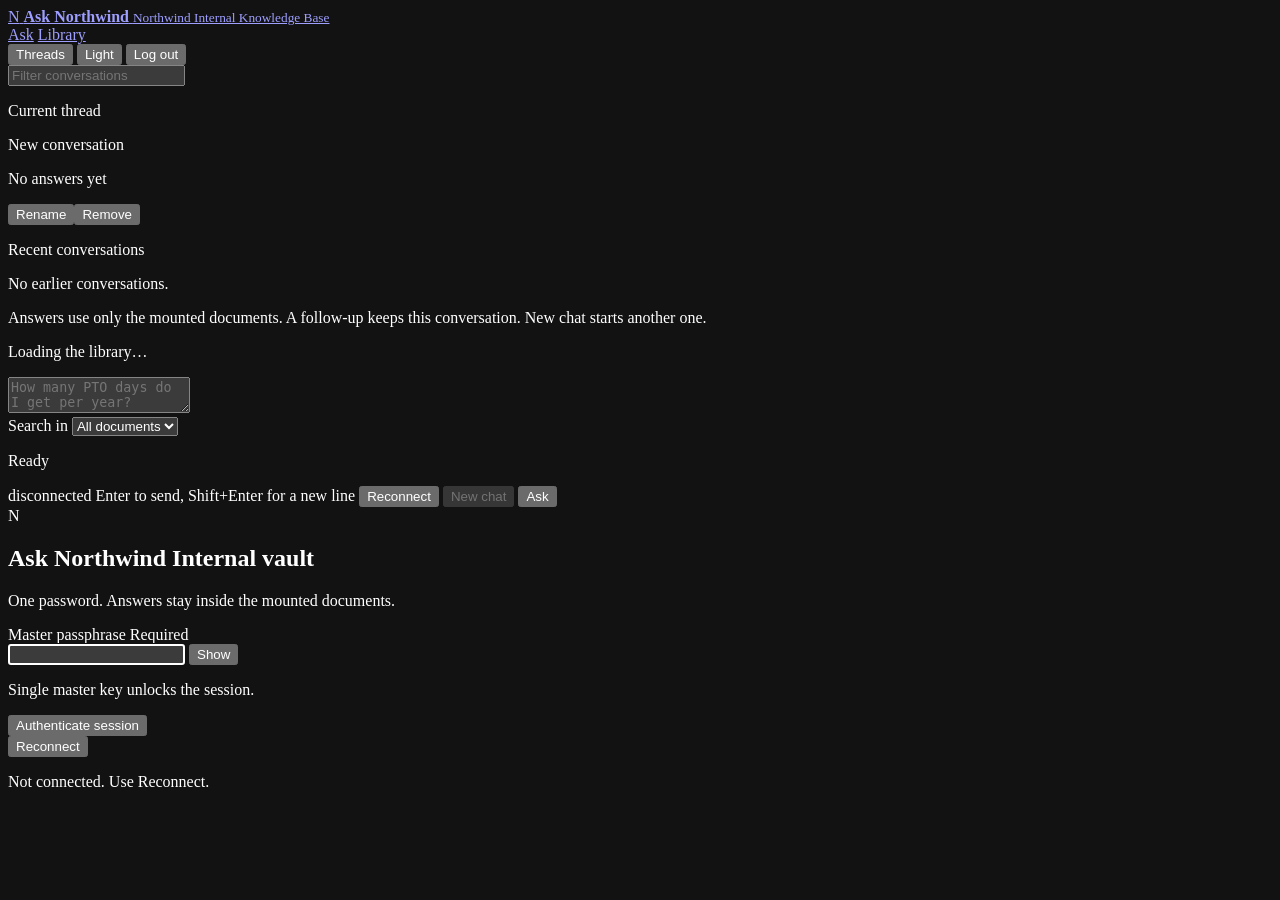
==== src/static/index.html @ 0dcc63dc "Enhance media handling and indexing capabilities - Updated media processing to include local OCR for" ====
<!DOCTYPE html>
<html lang="en">
<head>
  <meta charset="utf-8" />
  <meta name="viewport" content="width=device-width, initial-scale=1" />
  <title>Ask Northwind</title>
  <meta name="theme-color" content="#0c0e12" />
  <meta name="apple-mobile-web-app-capable" content="yes" />
  <meta name="apple-mobile-web-app-title" content="Ask Northwind" />
  <link rel="manifest" href="/manifest.webmanifest" />
  <link rel="apple-touch-icon" href="/icons/icon-192.png" />
  <link rel="preconnect" href="https://fonts.googleapis.com" />
  <link rel="preconnect" href="https://fonts.gstatic.com" crossorigin />
  <link href="https://fonts.googleapis.com/css2?family=Inter:wght@400;500;600&family=JetBrains+Mono:wght@400;500&family=Newsreader:opsz,wght@6..72,400;6..72,600&display=swap" rel="stylesheet" />
  <link rel="stylesheet" href="/app.css" />
  <script>
    (function () {
      var theme = "dark";
      try {
        var saved = localStorage.getItem("northwind-theme");
        if (saved === "light" || saved === "dark") theme = saved;
      } catch (err) {}
      document.documentElement.setAttribute("data-theme", theme);
      document.documentElement.style.colorScheme = theme;
    })();
  </script>
</head>
<body class="locked ask-app">
  <header class="site-header">
    <a class="brand" href="/">
      <span class="mark" aria-hidden="true">N</span>
      <span>
        <strong>Ask Northwind</strong>
        <small>Northwind Internal Knowledge Base</small>
      </span>
    </a>
    <nav>
      <a href="/" class="active">Ask</a>
      <a href="/library">Library</a>
    </nav>
    <div class="header-tools">
      <button type="button" class="ghost" id="threads-toggle">Threads</button>
      <button type="button" class="ghost" id="theme-toggle" title="Toggle theme">
        <span id="theme-toggle-label">Light</span>
      </button>
      <button type="button" class="ghost" id="logout">Log out</button>
    </div>
  </header>

  <div class="workspace">
    <aside id="threads-aside">
      <input id="thread-filter" class="thread-filter" type="search" placeholder="Filter conversations" aria-label="Filter conversations" />
      <div id="current-thread"></div>
      <div id="thread-list"></div>
    </aside>
    <div class="ask-main">
      <div id="thread-scroll">
        <div class="thread-inner">
          <p class="lede" id="empty-ask">Answers use only the mounted documents. A follow-up keeps this conversation. New chat starts another one.</p>
          <div id="suggestions" hidden></div>
          <p id="vault-line" class="vault-line">Loading the library…</p>
          <p id="index-note" class="index-note" hidden></p>
          <div id="thread"></div>
        </div>
      </div>
      <form id="ask-form">
        <div class="composer">
          <textarea id="question" rows="2" autocomplete="off" aria-label="Question"
                    placeholder="How many PTO days do I get per year?"></textarea>
          <div class="ask-actions">
            <label class="scope-label" for="scope">Search in
              <select id="scope">
                <option value="">All documents</option>
              </select>
            </label>
            <p id="status" class="idle">Ready</p>
            <span id="conn">disconnected</span>
            <span class="send-hint">Enter to send, Shift+Enter for a new line</span>
            <button type="button" class="ghost" id="reconnect">Reconnect</button>
            <button type="button" class="ghost" id="new-chat" disabled>New chat</button>
            <button type="submit" id="ask">Ask</button>
          </div>
        </div>
      </form>
    </div>
  </div>

  <section id="lock">
    <div class="lock-card">
      <div class="lock-brand">
        <div class="mark" aria-hidden="true">N</div>
        <h1>Ask Northwind <span class="vault-tag">Internal vault</span></h1>
        <p>One password. Answers stay inside the mounted documents.</p>
      </div>
      <form id="lock-form" method="post" action="/api/session">
        <div class="lock-label">
          <label for="lock-password">Master passphrase</label>
          <span class="req">Required</span>
        </div>
        <div class="lock-field">
          <input id="lock-password" type="password" autocomplete="current-password" aria-label="Password" />
          <button type="button" id="lock-reveal" aria-label="Show password">Show</button>
        </div>
        <p class="lock-hint">Single master key unlocks the session.</p>
        <button type="submit" id="unlock">Authenticate session</button>
      </form>
      <button type="button" class="ghost" id="lock-reconnect" hidden>Reconnect</button>
      <p id="lock-status"></p>
    </div>
  </section>

  <dialog id="preview" closedby="any" aria-labelledby="preview-title">
    <div class="sheet">
      <header>
        <div>
          <h2 id="preview-title">Document</h2>
          <p id="preview-meta"></p>
        </div>
        <button type="button" class="ghost" id="preview-close">Close</button>
      </header>
      <div id="preview-body" class="preview-body"></div>
      <footer>
        <button type="button" id="preview-ask">Ask about this file</button>
        <a id="preview-library" href="/library">Open in Library</a>
      </footer>
    </div>
  </dialog>

  <dialog id="threads-dialog" closedby="any" aria-labelledby="threads-dialog-title">
    <div class="sheet">
      <header>
        <h2 id="threads-dialog-title">Conversations</h2>
        <button type="button" class="ghost" id="threads-close">Close</button>
      </header>
      <div id="thread-panel-mobile">
        <input id="thread-filter-mobile" class="thread-filter" type="search" placeholder="Filter conversations" aria-label="Filter conversations" />
        <div id="current-thread-mobile"></div>
        <div id="thread-list-mobile"></div>
      </div>
    </div>
  </dialog>

  <script src="/vendor/mermaid.min.js"></script>
  <script src="/render.js"></script>
  <script>
    const form = document.getElementById("ask-form");
    const input = document.getElementById("question");
    const askBtn = document.getElementById("ask");
    const newChatBtn = document.getElementById("new-chat");
    const statusEl = document.getElementById("status");
    const threadEl = document.getElementById("thread");
    const threadScroll = document.getElementById("thread-scroll");
    const emptyAsk = document.getElementById("empty-ask");
    const suggestionsEl = document.getElementById("suggestions");
    const vaultLine = document.getElementById("vault-line");
    const scopeEl = document.getElementById("scope");
    const threadFilter = document.getElementById("thread-filter");
    const threadFilterMobile = document.getElementById("thread-filter-mobile");
    const previewAsk = document.getElementById("preview-ask");
    const connEl = document.getElementById("conn");
    const reconnectBtn = document.getElementById("reconnect");
    const indexNote = document.getElementById("index-note");
    const logoutBtn = document.getElementById("logout");
    const lockForm = document.getElementById("lock-form");
    const lockPassword = document.getElementById("lock-password");
    const lockReveal = document.getElementById("lock-reveal");
    const unlockBtn = document.getElementById("unlock");
    const lockReconnect = document.getElementById("lock-reconnect");
    const lockStatus = document.getElementById("lock-status");
    const themeToggle = document.getElementById("theme-toggle");
    const themeLabel = document.getElementById("theme-toggle-label");
    const currentThreadEl = document.getElementById("current-thread");
    const threadListEl = document.getElementById("thread-list");
    const currentThreadMobile = document.getElementById("current-thread-mobile");
    const threadListMobile = document.getElementById("thread-list-mobile");
    const threadsToggle = document.getElementById("threads-toggle");
    const threadsDialog = document.getElementById("threads-dialog");
    const threadsClose = document.getElementById("threads-close");
    const previewDialog = document.getElementById("preview");
    const previewTitle = document.getElementById("preview-title");
    const previewMeta = document.getElementById("preview-meta");
    const previewBody = document.getElementById("preview-body");
    const previewLibrary = document.getElementById("preview-library");
    const previewClose = document.getElementById("preview-close");

    const THREADS_KEY = "ask-northwind-threads";
    const LEGACY_KEY = "ask-northwind-chat";
    const SESSION_ENDED = "Session ended. Enter the password.";
    const STORE_MSG = "Could not store the session.";
    const OFFLINE_MSG = "Not connected. Use Reconnect.";
    const NO_INFO = "I don't have information about that in the available documents.";
    const REBUILD_MSG = "Index is rebuilding. Try again when it finishes.";
    const STAGE = {
      rewriting: "Reading the conversation…",
      retrieving: "Searching documents…",
      generating: "Writing answer…",
    };
    const FILE_STATE_TEXT = {
      changed: "Changed since Re-index",
      not_indexed: "Not in the index",
      missing_on_disk: "Missing from the library",
    };

    let ws = null;
    let suppressClose = false;
    let answering = false;
    let rebuilding = false;
    let epoch = 0;
    let sessionGen = 0;
    let active = null;
    let committed = [];
    let store = { version: 1, activeId: null, threads: [] };
    const fileStates = new Map();
    let vaultGen = 0;
    let suggestGen = 0;

    const mediaNames = [];
    const mediaStates = new Map();
    const chunkCounts = new Map();
    const FILE_SCOPE_SUFFIXES = [".md", ".pdf", ".png", ".jpg", ".jpeg", ".gif", ".webp"];

    function isFileScope(name) {
      const lower = String(name || "").toLowerCase();
      return FILE_SCOPE_SUFFIXES.some((suffix) => lower.endsWith(suffix));
    }

    function renderMarkdown(src, extra) {
      const opts = {
        sourceFile: "",
        names: mediaNames,
        noteNames: [...fileStates.keys()],
        citations: true,
        mermaid: "source",
      };
      if (extra) Object.assign(opts, extra);
      return window.Northwind.renderMarkdown(src, opts);
    }

    function drawAnswer(el) {
      if (window.Northwind) window.Northwind.drawMermaid(el);
    }

    function encPath(name) {
      return String(name).split("/").map(encodeURIComponent).join("/");
    }

    function newId() {
      if (window.crypto && crypto.randomUUID) return crypto.randomUUID();
      return String(Date.now()) + Math.random().toString(16).slice(2);
    }

    function validTurn(turn) {
      return turn && typeof turn.question === "string" && typeof turn.answer === "string" && turn.answer.trim();
    }

    let threadQuery = "";
    let pinnedFile = "";
    let pendingLaunch = null;
    let vaultHasPto = true;
    let previewName = "";
    let previewGen = 0;

    function snapshotChunk(chunk) {
      if (!chunk || typeof chunk !== "object") return null;
      return {
        n: chunk.n,
        source_file: typeof chunk.source_file === "string" ? chunk.source_file : "",
        heading: typeof chunk.heading === "string" ? chunk.heading : "",
        preview: typeof chunk.preview === "string" ? chunk.preview : "",
        text: typeof chunk.text === "string" ? chunk.text : "",
        expanded: Boolean(chunk.expanded),
        rerank_score: typeof chunk.rerank_score === "number" ? chunk.rerank_score : null,
      };
    }

    function snapshotBrief(item) {
      if (!item || typeof item !== "object" || Array.isArray(item)) return null;
      const score = (value) => (typeof value === "number" && Number.isFinite(value) ? value : null);
      return {
        source_file: typeof item.source_file === "string" ? item.source_file : "",
        heading: typeof item.heading === "string" ? item.heading : "",
        vector_score: score(item.vector_score),
        rerank_score: score(item.rerank_score),
        lexical_score: score(item.lexical_score),
      };
    }

    function snapshotBriefs(value) {
      if (value == null) return [];
      if (!Array.isArray(value)) return null;
      return value.slice(0, 5).map(snapshotBrief).filter(Boolean);
    }

    function snapshotTrace(trace) {
      if (!trace || typeof trace !== "object" || Array.isArray(trace)) return null;
      const vector = snapshotBriefs(trace.vector);
      const rerank = snapshotBriefs(trace.rerank);
      const lexical = snapshotBriefs(trace.lexical);
      if (vector === null || rerank === null || lexical === null) return null;
      const best = trace.best_logit;
      return {
        best_logit: typeof best === "number" && Number.isFinite(best) ? best : null,
        trusted: trace.trusted === true,
        rank_source: trace.rank_source === "rerank" ? "rerank" : "vector",
        vector,
        rerank,
        lexical,
      };
    }

    function snapshotTurn(turn) {
      return {
        question: turn.question,
        answer: turn.answer,
        ranking: turn.ranking || "vector",
        query: turn.query || "",
        scope: typeof turn.scope === "string" ? turn.scope : "",
        wrong: Boolean(turn.wrong),
        chunks: Array.isArray(turn.chunks) ? turn.chunks.map(snapshotChunk).filter(Boolean) : [],
        trace: snapshotTrace(turn.trace),
      };
    }

    function activeThread() {
      return store.threads.find((item) => item.id === store.activeId) || null;
    }

    function ensureActive() {
      const found = activeThread();
      if (found) return found;
      const thread = { id: newId(), title: "", updatedAt: Date.now(), turns: [] };
      store.threads.unshift(thread);
      store.activeId = thread.id;
      return thread;
    }

    function saveStore() {
      const current = activeThread();
      let rest = store.threads.filter((item) => item.id !== store.activeId && item.turns.length);
      rest.sort((a, b) => b.updatedAt - a.updatedAt);
      if (rest.length > 39) rest = rest.slice(0, 39);
      store.threads = current ? [current, ...rest] : rest.slice(0, 40);
      try {
        localStorage.setItem(THREADS_KEY, JSON.stringify({
          version: 1,
          activeId: store.activeId,
          threads: store.threads,
        }));
      } catch (err) {}
    }

    function importLegacy() {
      try {
        const raw = JSON.parse(sessionStorage.getItem(LEGACY_KEY) || "null");
        if (!raw || !Array.isArray(raw.turns)) return;
        const turns = raw.turns.filter(validTurn).map(snapshotTurn);
        if (!turns.length) return;
        const id = newId();
        store.threads = [{ id, title: turns[0].question, updatedAt: Date.now(), turns }];
        store.activeId = id;
        sessionStorage.removeItem(LEGACY_KEY);
        saveStore();
      } catch (err) {}
    }

    function loadStore() {
      let text = null;
      try { text = localStorage.getItem(THREADS_KEY); } catch (err) {}
      if (text) {
        try {
          const parsed = JSON.parse(text);
          if (parsed && parsed.version === 1 && Array.isArray(parsed.threads)) {
            store.threads = parsed.threads.filter((item) =>
              item && typeof item.id === "string" && Array.isArray(item.turns)
            ).map((item) => ({
              id: item.id,
              title: typeof item.title === "string" ? item.title : "",
              renamed: item.renamed === true,
              updatedAt: typeof item.updatedAt === "number" ? item.updatedAt : 0,
              turns: item.turns.filter(validTurn).map(snapshotTurn),
            }));
            store.activeId = typeof parsed.activeId === "string" ? parsed.activeId : null;
          }
        } catch (err) {}
      } else {
        importLegacy();
      }
      if (!store.threads.some((item) => item.id === store.activeId)) {
        const newest = store.threads.filter((item) => item.turns.length)
          .sort((a, b) => b.updatedAt - a.updatedAt)[0];
        store.activeId = newest ? newest.id : null;
      }
    }

    function threadMeta(thread) {
      if (!thread || !thread.turns.length) return "No answers yet";
      const last = thread.turns[thread.turns.length - 1];
      const n = Array.isArray(last.chunks) ? last.chunks.length : 0;
      const clock = new Date(thread.updatedAt || Date.now()).toLocaleTimeString([], { hour: "2-digit", minute: "2-digit" });
      return n + (n === 1 ? " excerpt" : " excerpts") + " · " + clock;
    }

    function fillThreadColumn(currentHost, listHost) {
      currentHost.replaceChildren();
      const currentLabel = document.createElement("p");
      currentLabel.className = "side-label";
      currentLabel.textContent = "Current thread";
      const card = document.createElement("div");
      card.className = "current-card";
      const thread = activeThread();
      const title = document.createElement("p");
      title.className = "current-title";
      title.textContent = thread && thread.title ? thread.title : "New conversation";
      const meta = document.createElement("p");
      meta.className = "current-meta";
      meta.textContent = threadMeta(thread);
      card.append(title, meta);
      if (thread) {
        const actions = document.createElement("div");
        actions.className = "current-actions";
        const rename = document.createElement("button");
        rename.type = "button";
        rename.className = "ghost";
        rename.textContent = "Rename";
        rename.addEventListener("click", () => startRename(card, thread));
        const remove = document.createElement("button");
        remove.type = "button";
        remove.className = "ghost";
        remove.textContent = "Remove";
        remove.addEventListener("click", removeCurrent);
        actions.append(rename, remove);
        card.append(actions);
      }
      currentHost.append(currentLabel, card);

      listHost.replaceChildren();
      const recentLabel = document.createElement("p");
      recentLabel.className = "side-label";
      recentLabel.textContent = "Recent conversations";
      listHost.append(recentLabel);
      const needle = threadQuery.trim().toLowerCase();
      const recent = store.threads
        .filter((item) => item.id !== store.activeId && item.turns.length)
        .filter((item) => {
          if (!needle) return true;
          if ((item.title || "").toLowerCase().includes(needle)) return true;
          return item.turns.some((turn) => (turn.question || "").toLowerCase().includes(needle));
        })
        .sort((a, b) => b.updatedAt - a.updatedAt);
      if (!recent.length) {
        const empty = document.createElement("p");
        empty.className = "side-empty";
        empty.textContent = needle ? "No matching conversations." : "No earlier conversations.";
        listHost.append(empty);
        return;
      }
      for (const item of recent) {
        const row = document.createElement("div");
        row.className = "recent-row";
        const open = document.createElement("button");
        open.type = "button";
        open.className = "recent-open";
        open.textContent = item.title || item.turns[0].question;
        open.addEventListener("click", () => openThread(item.id));
        const remove = document.createElement("button");
        remove.type = "button";
        remove.className = "recent-remove";
        remove.textContent = "Remove";
        remove.setAttribute("aria-label", "Remove " + (item.title || "conversation"));
        remove.addEventListener("click", () => removeThread(item.id));
        row.append(open, remove);
        listHost.append(row);
      }
    }

    function renderThreads() {
      fillThreadColumn(currentThreadEl, threadListEl);
      fillThreadColumn(currentThreadMobile, threadListMobile);
    }

    function closeThreads() {
      if (threadsDialog.open) threadsDialog.close();
    }

    function persist() {
      const thread = ensureActive();
      thread.turns = committed.map(snapshotTurn);
      if (thread.turns.length) {
        if (!thread.renamed) thread.title = thread.turns[0].question;
        thread.updatedAt = Date.now();
      }
      saveStore();
      renderThreads();
    }

    function noteQuestion(question) {
      const thread = ensureActive();
      if (!thread.turns.length && !thread.renamed) thread.title = question;
      thread.updatedAt = Date.now();
      saveStore();
      renderThreads();
    }

    function paintThread() {
      threadEl.replaceChildren();
      committed.forEach((turn) => renderSaved(turn));
      syncEmpty();
      threadScroll.scrollTop = threadScroll.scrollHeight;
    }

    function openThread(id) {
      if (id === store.activeId) { closeThreads(); return; }
      const next = store.threads.find((item) => item.id === id);
      if (!next) return;
      const wasAnswering = answering;
      epoch += 1;
      active = null;
      persist();
      store.activeId = id;
      committed = next.turns.map(snapshotTurn);
      paintThread();
      saveStore();
      renderThreads();
      syncComposer();
      closeThreads();
      input.value = "";
      if (wasAnswering && ws && ws.readyState === WebSocket.OPEN) {
        ws.send(JSON.stringify({ cancel: true }));
      } else {
        setBusy(false);
        if (!rebuilding) setStatus("Ready", "idle");
      }
      input.focus();
    }

    function removeThread(id) {
      if (id === store.activeId) return;
      store.threads = store.threads.filter((item) => item.id !== id);
      saveStore();
      renderThreads();
    }

    function startRename(card, thread) {
      const title = card.querySelector(".current-title");
      if (!title || !thread) return;
      const field = document.createElement("input");
      field.type = "text";
      field.className = "thread-rename";
      field.maxLength = 120;
      field.value = thread.title || (thread.turns[0] && thread.turns[0].question) || "";
      field.setAttribute("aria-label", "Conversation name");
      title.replaceWith(field);
      field.focus();
      field.select();
      let done = false;
      const finish = (save) => {
        if (done) return;
        done = true;
        if (save) {
          const next = field.value.trim().slice(0, 120);
          if (next) {
            thread.title = next;
            thread.renamed = true;
          }
        }
        saveStore();
        renderThreads();
      };
      field.addEventListener("keydown", (event) => {
        if (event.key === "Enter") { event.preventDefault(); finish(true); }
        if (event.key === "Escape") { event.preventDefault(); finish(false); }
      });
      field.addEventListener("blur", () => finish(true));
    }

    function removeCurrent() {
      const thread = activeThread();
      if (!thread) return;
      if (!confirm("Remove this conversation from this browser?")) return;
      const wasAnswering = answering;
      epoch += 1;
      active = null;
      store.threads = store.threads.filter((item) => item.id !== thread.id && item.turns.length);
      const fresh = { id: newId(), title: "", renamed: false, updatedAt: Date.now(), turns: [] };
      store.threads.unshift(fresh);
      store.activeId = fresh.id;
      committed = [];
      threadEl.replaceChildren();
      saveStore();
      renderThreads();
      input.value = "";
      syncEmpty();
      syncComposer();
      closeThreads();
      if (wasAnswering && ws && ws.readyState === WebSocket.OPEN) {
        ws.send(JSON.stringify({ cancel: true }));
      } else {
        setBusy(false);
        if (!rebuilding) setStatus("Ready", "idle");
      }
      input.focus();
    }

    function bindLightDismiss(dialog) {
      if ("closedBy" in HTMLDialogElement.prototype) return;
      dialog.addEventListener("click", (event) => {
        if (event.target !== dialog) return;
        const rect = dialog.getBoundingClientRect();
        const inside = rect.top <= event.clientY && event.clientY <= rect.top + rect.height
          && rect.left <= event.clientX && event.clientX <= rect.left + rect.width;
        if (!inside) dialog.close();
      });
    }

    function sectionName(heading) {
      if (!heading || typeof heading !== "string") return "";
      const parts = heading.split(" > ");
      return parts[parts.length - 1];
    }

    function syncThemeLabel() {
      const theme = document.documentElement.getAttribute("data-theme") === "light" ? "light" : "dark";
      themeLabel.textContent = theme === "dark" ? "Light" : "Dark";
      const meta = document.querySelector('meta[name="theme-color"]');
      if (meta) meta.content = theme === "dark" ? "#0c0e12" : "#f6f5f2";
    }

    function setTheme(theme) {
      document.documentElement.setAttribute("data-theme", theme);
      document.documentElement.style.colorScheme = theme;
      try { localStorage.setItem("northwind-theme", theme); } catch (err) {}
      syncThemeLabel();
    }

    function setConn(state) {
      connEl.className = state;
      connEl.textContent = state;
      reconnectBtn.classList.toggle("show", state !== "connected");
    }

    function syncEmpty() {
      const filled = threadEl.childElementCount > 0;
      emptyAsk.hidden = filled;
      suggestionsEl.hidden = filled || suggestionsEl.childElementCount === 0;
    }

    function syncComposer() {
      const locked = rebuilding || answering;
      input.disabled = locked;
      askBtn.disabled = locked;
      scopeEl.disabled = locked;
      newChatBtn.disabled = threadEl.childElementCount === 0 && !answering;
      input.placeholder = committed.length
        ? "Ask a follow-up…"
        : (vaultHasPto ? "How many PTO days do I get per year?" : "Ask a question about these documents");
      syncEmpty();
    }

    function setBusy(busy) {
      answering = busy;
      syncComposer();
    }

    function setStatus(text, kind) {
      statusEl.textContent = text;
      statusEl.className = kind || "";
    }

    function setIndexNote(stale) {
      indexNote.replaceChildren();
      if (!stale) {
        const refresh = !indexNote.hidden;
        indexNote.hidden = true;
        if (refresh) loadVault();
        return;
      }
      const refresh = indexNote.hidden;
      indexNote.hidden = false;
      indexNote.append("The library has changed since the last Re-index. Answers still use the previous index. ");
      const link = document.createElement("a");
      link.href = "/library";
      link.textContent = "Re-index on the Library page.";
      indexNote.append(link);
      if (refresh) loadVault();
    }

    function setRebuildLock(locked) {
      rebuilding = locked;
      syncComposer();
      if (locked) setStatus(REBUILD_MSG, "err");
    }

    function closeExcerpts() {
      threadEl.querySelectorAll("details").forEach((node) => { node.open = false; });
    }

    function fillSummary(summary, ranking, count, open) {
      summary.replaceChildren();
      const left = document.createElement("span");
      left.className = "context-label";
      const dot = document.createElement("span");
      dot.className = "live-dot";
      dot.setAttribute("aria-hidden", "true");
      const name = document.createElement("span");
      name.textContent = "Retrieved context";
      const order = document.createElement("span");
      order.className = "context-order";
      if (ranking === "rerank") order.textContent = "Ordered by the reranker.";
      else if (ranking) order.textContent = "Vector order — reranker scores were below 0.";
      left.append(dot, name, order);
      const right = document.createElement("span");
      right.className = "context-aside";
      if (count) {
        const badge = document.createElement("span");
        badge.className = "count-pill";
        badge.textContent = "Top " + count;
        right.append(badge);
      }
      const toggle = document.createElement("span");
      toggle.className = "context-toggle";
      toggle.textContent = open ? "Collapse" : "Expand";
      right.append(toggle);
      summary.append(left, right);
    }

    function appendTurn(question, options) {
      closeExcerpts();
      const article = document.createElement("article");
      article.className = "turn";
      const asked = document.createElement("h2");
      asked.className = "user-q";
      asked.textContent = question;
      const details = document.createElement("details");
      details.className = "context";
      details.open = false;
      const summary = document.createElement("summary");
      fillSummary(summary, "", 0, false);
      const excerpts = document.createElement("div");
      excerpts.className = "chunks";
      details.append(summary, excerpts);
      details.addEventListener("toggle", () => {
        const label = summary.querySelector(".context-toggle");
        if (label) label.textContent = details.open ? "Collapse" : "Expand";
      });
      const bot = document.createElement("p");
      bot.className = "who";
      bot.textContent = "From the mounted documents";
      const answer = document.createElement("div");
      answer.className = "answer";
      answer.addEventListener("click", (event) => {
        const cite = event.target.closest("button.cite");
        if (!cite || !answer.contains(cite)) return;
        details.open = true;
        const card = excerpts.querySelector('[data-n="' + cite.dataset.cite + '"]');
        if (card) card.scrollIntoView({ block: "nearest" });
      });
      const tools = document.createElement("div");
      tools.className = "answer-tools";
      const copy = document.createElement("button");
      copy.type = "button";
      copy.className = "ghost";
      copy.textContent = "Copy markdown";
      copy.addEventListener("click", async () => {
        const text = answer.dataset.md || "";
        try {
          await navigator.clipboard.writeText(text);
          copy.textContent = "Copied";
        } catch (err) {
          copy.textContent = "Copy failed";
        }
        setTimeout(() => { copy.textContent = "Copy markdown"; }, 1200);
      });
      const view = {
        epoch,
        question,
        query: "",
        ranking: "",
        scope: "",
        wrong: false,
        trace: null,
        record: null,
        chunks: [],
        md: "",
        details,
        summary,
        excerptsEl: excerpts,
        answerEl: answer,
        article,
      };
      const wrongBtn = document.createElement("button");
      wrongBtn.type = "button";
      wrongBtn.className = "ghost";
      wrongBtn.textContent = "Mark wrong";
      wrongBtn.addEventListener("click", () => {
        view.wrong = !view.wrong;
        if (view.record) {
          view.record.wrong = view.wrong;
          persist();
        }
        paintWrong(view);
      });
      view.wrongBtn = wrongBtn;
      tools.append(copy, wrongBtn);
      article.append(asked, details, bot, answer, tools);
      threadEl.append(article);
      syncEmpty();
      if (!options || options.scroll !== false) {
        article.scrollIntoView({ block: "end" });
      }
      return view;
    }

    function paintWrong(view) {
      view.article.classList.toggle("turn-wrong", Boolean(view.wrong));
      if (view.wrongBtn) view.wrongBtn.textContent = view.wrong ? "Marked wrong" : "Mark wrong";
    }

    function claimRanges(answer, n, excerpt) {
      const pattern = new RegExp("\\[" + n + "\\]");
      if (!excerpt || !pattern.test(answer || "")) return { cited: false, ranges: [] };
      const cited = String(answer).split(/(?<=[.!?\n])\s+/).filter((part) => pattern.test(part));
      const hay = excerpt.toLowerCase();
      const ranges = [];
      for (const part of cited) {
        const words = part
          .replace(/\[[0-9]+\]/g, " ")
          .replace(/[`*_#>[\]()]/g, " ")
          .replace(/\s+/g, " ")
          .trim()
          .split(" ")
          .filter((word) => word.length > 1);
        let found = null;
        for (let len = Math.min(words.length, 18); len >= 4 && !found; len -= 1) {
          for (let i = 0; i + len <= words.length; i += 1) {
            const phrase = words.slice(i, i + len).join(" ").toLowerCase();
            if (phrase.length < 16) continue;
            const at = hay.indexOf(phrase);
            if (at >= 0) {
              found = { at, length: phrase.length };
              break;
            }
          }
        }
        if (found) ranges.push(found);
      }
      return { cited: cited.length > 0, ranges };
    }

    function paintExcerpt(node, text, ranges) {
      node.replaceChildren();
      const merged = ranges.slice().sort((a, b) => a.at - b.at).reduce((out, range) => {
        const last = out[out.length - 1];
        if (last && range.at <= last.at + last.length) {
          last.length = Math.max(last.length, range.at + range.length - last.at);
          return out;
        }
        out.push({ at: range.at, length: range.length });
        return out;
      }, []);
      let cursor = 0;
      for (const range of merged) {
        if (range.at > cursor) node.append(document.createTextNode(text.slice(cursor, range.at)));
        const mark = document.createElement("mark");
        mark.className = "support";
        mark.textContent = text.slice(range.at, range.at + range.length);
        node.append(mark);
        cursor = range.at + range.length;
      }
      if (cursor < text.length) node.append(document.createTextNode(text.slice(cursor)));
    }

    function refreshSupport(turn) {
      const answer = turn.md || "";
      for (const card of turn.excerptsEl.querySelectorAll(".chunk")) {
        const chunk = (turn.chunks || []).find((item) => item.n === Number(card.dataset.n));
        const body = card.querySelector(".preview");
        if (!chunk || !body) continue;
        const raw = chunk.text || chunk.preview || "";
        const text = window.Northwind ? Northwind.excerptText(raw) : raw;
        if (window.Northwind) Northwind.appendDiagrams(card, raw);
        if (!chunk.text) {
          body.textContent = text;
          const stale = card.querySelector(".support-miss");
          if (stale) stale.remove();
          continue;
        }
        const support = claimRanges(answer, chunk.n, text);
        paintExcerpt(body, text, support.ranges);
        let miss = card.querySelector(".support-miss");
        if (support.cited && !support.ranges.length) {
          if (!miss) {
            miss = document.createElement("p");
            miss.className = "support-miss";
            card.append(miss);
          }
          miss.textContent = "The sentence citing this excerpt is not in the text.";
        } else if (miss) {
          miss.remove();
        }
      }
    }

    function traceScore(value) {
      return typeof value === "number" && Number.isFinite(value) ? value.toFixed(2) : "";
    }

    function traceSentence(trace) {
      const logit = trace.best_logit;
      if (typeof logit === "number" && Number.isFinite(logit)) {
        const shown = logit.toFixed(2);
        if (trace.trusted === true) return "Best rerank score " + shown + ". Reranker order shipped.";
        return "Best rerank score " + shown + ". Below 0, so vector order shipped.";
      }
      return "No rerank score. Vector order shipped.";
    }

    function appendTraceList(host, label, rows, scoreKey) {
      const name = document.createElement("div");
      name.textContent = label;
      const list = document.createElement("ol");
      const items = Array.isArray(rows) ? rows : [];
      for (const brief of items) {
        if (!brief || typeof brief !== "object") continue;
        const file = typeof brief.source_file === "string" ? brief.source_file : "";
        const heading = typeof brief.heading === "string" ? brief.heading : "";
        const li = document.createElement("li");
        li.textContent = file + " — " + heading + " — " + traceScore(brief[scoreKey]);
        list.append(li);
      }
      host.append(name, list);
    }

    function appendTrace(host, trace) {
      const details = document.createElement("details");
      details.className = "trace";
      const summary = document.createElement("summary");
      summary.textContent = "How this was retrieved";
      const lead = document.createElement("p");
      lead.textContent = traceSentence(trace);
      details.append(summary, lead);
      appendTraceList(details, "Nearest vectors", trace.vector, "vector_score");
      if (Array.isArray(trace.rerank) && trace.rerank.length) {
        appendTraceList(details, "Reranker order", trace.rerank, "rerank_score");
      }
      if (Array.isArray(trace.lexical) && trace.lexical.length) {
        appendTraceList(details, "Lexical matches", trace.lexical, "lexical_score");
      }
      host.append(details);
    }

    function setFileBadge(card, name) {
      let badge = card.querySelector("a.file-state");
      const label = FILE_STATE_TEXT[fileStates.get(name) || mediaStates.get(name)] || "";
      if (!label) {
        if (badge) badge.remove();
        return;
      }
      if (!badge) {
        badge = document.createElement("a");
        const file = card.querySelector(".source-file");
        if (!file || !file.parentElement) return;
        file.parentElement.append(badge);
      }
      badge.className = "file-state";
      badge.href = "/library?doc=" + encodeURIComponent(name);
      badge.textContent = label;
    }

    function paintFileState() {
      document.querySelectorAll("#thread .chunk").forEach((card) => {
        setFileBadge(card, card.dataset.source || "");
      });
    }

    function showSources(turn, chunks, ranking) {
      turn.chunks = chunks;
      turn.ranking = ranking;
      fillSummary(turn.summary, ranking, chunks.length, turn.details.open);
      const el = turn.excerptsEl;
      el.replaceChildren();
      if (turn.scope) {
        const scopeLine = document.createElement("p");
        scopeLine.className = "search-as";
        scopeLine.textContent = "Searched in " + turn.scope;
        el.append(scopeLine);
      }
      if (turn.query && turn.query !== turn.question) {
        const line = document.createElement("p");
        line.className = "search-as";
        line.textContent = "Follow-up searched as: " + turn.query;
        el.append(line);
      }
      if (turn.trace && typeof turn.trace === "object" && !Array.isArray(turn.trace)) {
        appendTrace(el, turn.trace);
      }
      if (!chunks.length) {
        const empty = document.createElement("p");
        empty.className = "preview";
        empty.textContent = "No matching excerpts.";
        el.append(empty);
        return;
      }
      for (const chunk of chunks) {
        const card = document.createElement("article");
        card.className = "chunk";
        card.dataset.n = String(chunk.n);
        const sourceName = typeof chunk.source_file === "string" ? chunk.source_file : "";
        card.dataset.source = sourceName;
        const meta = document.createElement("div");
        meta.className = "meta";
        const left = document.createElement("div");
        const num = document.createElement("span");
        num.className = "cite-n";
        num.textContent = "[" + chunk.n + "]";
        const file = document.createElement("button");
        file.type = "button";
        file.className = "source-file";
        file.textContent = chunk.source_file || "document";
        file.addEventListener("click", () => openPreview(chunk.source_file));
        const section = document.createElement("span");
        section.className = "kind";
        const heading = sectionName(chunk.heading);
        const kind = chunk.expanded ? "section" : "excerpt";
        section.textContent = heading ? kind + ": " + heading : kind;
        left.append(num, file, section);
        const right = document.createElement("div");
        if (typeof chunk.rerank_score === "number" && Number.isFinite(chunk.rerank_score)) {
          const score = document.createElement("span");
          score.className = "score-pill";
          score.textContent = "score " + chunk.rerank_score.toFixed(2);
          right.append(score);
        }
        meta.append(left, right);
        const preview = document.createElement("p");
        preview.className = "preview";
        preview.textContent = chunk.preview || "";
        card.append(meta, preview);
        if (window.Northwind) {
          Northwind.appendMedia(card, chunk.text || "", {
            sourceFile: sourceName,
            names: mediaNames,
          });
        }
        setFileBadge(card, sourceName);
        el.append(card);
      }
      refreshSupport(turn);
    }

    async function openPreview(name) {
      if (!name) return;
      const gen = ++previewGen;
      previewName = name;
      previewTitle.textContent = name;
      previewMeta.textContent = "Loading…";
      previewBody.replaceChildren();
      previewLibrary.href = "/library?doc=" + encodeURIComponent(name);
      if (!previewDialog.open) previewDialog.showModal();
      const kind = window.Northwind ? Northwind.suffixKind(name) : "";
      if (kind === "image" || kind === "pdf") {
        const bits = [];
        const count = chunkCounts.get(name);
        if (typeof count === "number") {
          bits.push(count + (count === 1 ? " chunk indexed" : " chunks indexed"));
        }
        const stateLabel = FILE_STATE_TEXT[mediaStates.get(name)] || "";
        if (stateLabel) bits.push(stateLabel);
        previewMeta.textContent = bits.join(" · ") || "View only";
        const node = document.createElement(kind === "pdf" ? "iframe" : "img");
        if (kind === "pdf") {
          node.className = "media-frame";
          node.title = name;
        } else {
          node.alt = name;
        }
        node.src = "/api/media/" + encPath(name);
        previewBody.append(node);
        return;
      }
      try {
        const res = await fetch("/api/docs/" + encPath(name));
        if (gen !== previewGen) return;
        if (res.status === 401) {
          previewDialog.close();
          showLock(SESSION_ENDED);
          return;
        }
        const body = await res.json().catch(() => ({}));
        if (gen !== previewGen) return;
        if (res.status === 404) {
          previewMeta.textContent = "";
          previewBody.textContent = "This file is no longer in the library.";
          return;
        }
        if (!res.ok) {
          previewMeta.textContent = "";
          previewBody.textContent = typeof body.detail === "string" ? body.detail : "Could not open the file.";
          return;
        }
        previewMeta.textContent = "View only";
        previewBody.innerHTML = renderMarkdown(body.body || "", { sourceFile: name, mermaid: "draw" });
        drawAnswer(previewBody);
      } catch (err) {
        if (gen !== previewGen) return;
        previewMeta.textContent = "";
        previewBody.textContent = OFFLINE_MSG;
      }
    }

    function commitActive() {
      if (!active || !active.md.trim()) return;
      const record = {
        question: active.question,
        answer: active.md,
        ranking: active.ranking || "vector",
        query: active.query || "",
        scope: active.scope || "",
        wrong: Boolean(active.wrong),
        chunks: active.chunks || [],
        trace: active.trace ?? null,
      };
      committed.push(record);
      active.record = record;
      active = null;
      persist();
      syncComposer();
    }

    function historyPayload() {
      const history = [];
      for (const turn of committed) {
        history.push({ role: "user", content: turn.question });
        history.push({ role: "assistant", content: turn.answer });
      }
      return history;
    }

    function renderSaved(turn) {
      const view = appendTurn(turn.question, { scroll: false });
      view.record = turn;
      view.wrong = Boolean(turn.wrong);
      view.scope = turn.scope || "";
      view.query = turn.query || "";
      view.trace = turn.trace && typeof turn.trace === "object" && !Array.isArray(turn.trace) ? turn.trace : null;
      view.md = turn.answer;
      view.answerEl.dataset.md = turn.answer;
      view.answerEl.innerHTML = renderMarkdown(turn.answer, { mermaid: "draw" });
      drawAnswer(view.answerEl);
      showSources(view, Array.isArray(turn.chunks) ? turn.chunks : [], turn.ranking || "vector");
      paintWrong(view);
      view.details.open = false;
    }

    let pollTimer = null;

    function stopRebuildPoll() {
      if (pollTimer === null) return;
      clearTimeout(pollTimer);
      pollTimer = null;
    }

    function startRebuildPoll() {
      if (document.body.classList.contains("locked")) return;
      if (pollTimer !== null) return;
      pollTimer = setTimeout(pollRebuild, 1000);
    }

    async function pollRebuild() {
      pollTimer = null;
      if (document.body.classList.contains("locked")) return;
      try {
        const res = await fetch("/api/status");
        if (document.body.classList.contains("locked")) return;
        if (res.status === 401) { showLock(SESSION_ENDED); return; }
        const body = await res.json().catch(() => ({}));
        setIndexNote(Boolean(body.stale));
        if (body.rebuilding) {
          setRebuildLock(true);
          startRebuildPoll();
          return;
        }
        setRebuildLock(false);
        if (!answering) setStatus("Ready", "idle");
      } catch (err) {
        if (document.body.classList.contains("locked")) return;
        startRebuildPoll();
      }
    }

    async function checkRebuildOnLoad() {
      if (document.body.classList.contains("locked")) return;
      try {
        const res = await fetch("/api/status");
        if (document.body.classList.contains("locked")) return;
        if (res.status === 401) { showLock(SESSION_ENDED); return; }
        const body = await res.json().catch(() => ({}));
        setIndexNote(Boolean(body.stale));
        if (body.rebuilding) {
          setRebuildLock(true);
          startRebuildPoll();
        } else if (rebuilding) {
          setRebuildLock(false);
          if (!answering) setStatus("Ready", "idle");
        }
      } catch (err) {}
    }

    function showLock(message) {
      sessionGen += 1;
      document.body.classList.add("locked");
      stopRebuildPoll();
      if (previewDialog.open) previewDialog.close();
      closeThreads();
      lockReconnect.hidden = true;
      lockStatus.textContent = message;
      lockStatus.className = message ? "err" : "";
      if (ws && (ws.readyState === WebSocket.OPEN || ws.readyState === WebSocket.CONNECTING)) {
        suppressClose = true;
        ws.close();
      }
      lockPassword.focus();
    }

    async function sessionOk() {
      try {
        const res = await fetch("/api/session", { cache: "no-store" });
        if (res.status === 500) return "store";
        if (res.status === 200) return true;
        if (res.status === 401) return false;
        return null;
      } catch (err) {
        return null;
      }
    }

    async function readSession() {
      const gen = sessionGen;
      const ok = await sessionOk();
      if (gen !== sessionGen) return { stale: true, ok: null };
      return { stale: false, ok };
    }

    function topFolder(name) {
      const parts = String(name || "").split("/");
      return parts.length > 1 ? parts[0] : "";
    }

    function fillScope(folders) {
      const current = scopeEl.value;
      scopeEl.replaceChildren();
      const all = document.createElement("option");
      all.value = "";
      all.textContent = "All documents";
      scopeEl.append(all);
      for (const name of folders) {
        const opt = document.createElement("option");
        opt.value = name;
        opt.textContent = name;
        scopeEl.append(opt);
      }
      if (pinnedFile) {
        const opt = document.createElement("option");
        opt.value = pinnedFile;
        opt.textContent = pinnedFile;
        scopeEl.append(opt);
      }
      const values = [...scopeEl.options].map((opt) => opt.value);
      scopeEl.value = values.includes(current) ? current : "";
    }

    function docsUrl() {
      return "/api/docs?suggest=" + encodeURIComponent(scopeEl.value);
    }

    function renderSuggestions(items) {
      suggestionsEl.replaceChildren();
      const list = Array.isArray(items) ? items.slice(0, 5) : [];
      for (const item of list) {
        if (!item || typeof item.question !== "string" || !item.question) continue;
        const scope = typeof item.scope === "string" ? item.scope : "";
        const button = document.createElement("button");
        button.type = "button";
        button.className = "ghost suggest";
        button.textContent = item.question;
        button.addEventListener("click", () => {
          input.value = item.question;
          if (isFileScope(scope)) {
            pinFile(scope);
            loadSuggestions();
          }
          input.focus();
        });
        suggestionsEl.append(button);
      }
      syncEmpty();
    }

    async function loadSuggestions() {
      const gen = ++suggestGen;
      try {
        const res = await fetch(docsUrl());
        if (gen !== suggestGen) return;
        if (!res.ok) return;
        const body = await res.json().catch(() => ({}));
        if (gen !== suggestGen) return;
        renderSuggestions(body.suggestions);
      } catch (err) {
        if (gen !== suggestGen) return;
      }
    }

    async function loadVault() {
      const gen = ++vaultGen;
      const sugGen = ++suggestGen;
      try {
        const res = await fetch(docsUrl());
        if (gen !== vaultGen) return;
        if (!res.ok) return;
        const body = await res.json().catch(() => ({}));
        if (gen !== vaultGen) return;
        const docs = Array.isArray(body.docs) ? body.docs : [];
        fileStates.clear();
        mediaNames.length = 0;
        mediaStates.clear();
        chunkCounts.clear();
        for (const doc of docs) {
          if (!doc || typeof doc.name !== "string" || !doc.name) continue;
          if (typeof doc.chunk_count === "number") chunkCounts.set(doc.name, doc.chunk_count);
          if (doc.kind === "image" || doc.kind === "pdf") {
            mediaNames.push(doc.name);
            if (typeof doc.state === "string") mediaStates.set(doc.name, doc.state);
            continue;
          }
          if (typeof doc.state !== "string") continue;
          fileStates.set(doc.name, doc.state);
        }
        const files = docs.filter((doc) => doc.state !== "missing_on_disk");
        vaultHasPto = files.some((doc) => doc.name === "pto_policy.md" || String(doc.name).endsWith("/pto_policy.md"));
        const folders = [...new Set(files.map((doc) => topFolder(doc.name)).filter(Boolean))].sort((a, b) => a.localeCompare(b));
        const chunks = typeof body.num_chunks === "number" ? body.num_chunks + " chunks" : "index not built";
        vaultLine.textContent = files.length + (files.length === 1 ? " file · " : " files · ") + chunks + (folders.length ? " · " + folders.join(", ") : "");
        fillScope(folders);
        syncComposer();
        if (applyLaunchDraft()) loadSuggestions();
        else if (sugGen === suggestGen) renderSuggestions(body.suggestions);
      } catch (err) {
        if (gen !== vaultGen) return;
        vaultLine.textContent = "The library could not be loaded.";
      } finally {
        if (gen === vaultGen) paintFileState();
      }
    }

    function pinFile(name) {
      pinnedFile = name;
      const folders = [...scopeEl.options].map((opt) => opt.value).filter((value) => {
        if (!value) return false;
        const lower = value.toLowerCase();
        return !isFileScope(value);
      });
      fillScope(folders);
      scopeEl.value = name;
    }

    function askAboutFile() {
      if (!previewName) return;
      pinFile(previewName);
      loadSuggestions();
      if (previewDialog.open) previewDialog.close();
      input.focus();
    }

    function acceptScope(value) {
      if (!value || value.includes("\0") || value.includes("\\")) return false;
      if (value.startsWith("/")) return false;
      const parts = value.split("/");
      return parts.every((part) => part && part !== "." && part !== ".." && !part.startsWith("."));
    }

    function acceptQ(value) {
      return value.length >= 1 && value.length <= 400;
    }

    function readLaunch() {
      if (pendingLaunch) return;
      const params = new URLSearchParams(location.search);
      const scope = params.get("scope");
      const q = params.get("q");
      pendingLaunch = {
        scope: typeof scope === "string" ? scope : "",
        q: typeof q === "string" ? q : "",
        done: false,
      };
    }

    function applyLaunchDraft() {
      if (!pendingLaunch || pendingLaunch.done) return false;
      const scope = pendingLaunch.scope;
      const q = pendingLaunch.q;
      pendingLaunch.done = true;
      let changed = false;
      if (acceptScope(scope)) {
        if (isFileScope(scope)) {
          pinFile(scope);
          changed = true;
        } else if ([...scopeEl.options].some((opt) => opt.value === scope)) {
          if (scopeEl.value !== scope) {
            scopeEl.value = scope;
            changed = true;
          }
        }
      }
      if (acceptQ(q)) input.value = q;
      history.replaceState(null, "", "/");
      return changed;
    }

    async function startAsk() {
      readLaunch();
      connect();
      checkRebuildOnLoad();
      await loadVault();
      if (!rebuilding && !answering) setStatus("Ready", "idle");
      input.focus();
    }

    function reveal() {
      sessionGen += 1;
      document.body.classList.remove("locked");
      lockReconnect.hidden = true;
      lockStatus.textContent = "";
      lockStatus.className = "";
      startAsk();
    }

    function handleSession(ok) {
      if (ok === "store") {
        if (document.body.classList.contains("locked")) {
          lockStatus.textContent = STORE_MSG;
          lockStatus.className = "err";
          lockReconnect.hidden = true;
        } else {
          setStatus(STORE_MSG, "err");
        }
        return;
      }
      if (ok === true) { reveal(); return; }
      if (ok === false) {
        lockStatus.textContent = "";
        lockStatus.className = "";
        lockReconnect.hidden = true;
        lockPassword.focus();
        return;
      }
      lockStatus.textContent = OFFLINE_MSG;
      lockStatus.className = "err";
      lockReconnect.hidden = false;
      lockPassword.focus();
    }

    function connect() {
      if (document.body.classList.contains("locked")) return;
      if (ws && (ws.readyState === WebSocket.OPEN || ws.readyState === WebSocket.CONNECTING)) return;
      const proto = location.protocol === "https:" ? "wss" : "ws";
      ws = new WebSocket(`${proto}://${location.host}/ws`);
      ws.onopen = async () => {
        setConn("connected");
        const read = await readSession();
        if (read.stale) return;
        if (read.ok === false) { showLock(SESSION_ENDED); return; }
        if (read.ok === "store" && !document.body.classList.contains("locked")) setStatus(STORE_MSG, "err");
      };
      ws.onerror = () => setConn("error");
      ws.onclose = async (event) => {
        setConn("disconnected");
        setBusy(false);
        if (suppressClose) { suppressClose = false; return; }
        if (event.code === 1008) {
          if (!document.body.classList.contains("locked")) showLock(SESSION_ENDED);
          return;
        }
        const read = await readSession();
        if (read.stale) return;
        if (read.ok === "store") { setStatus(STORE_MSG, "err"); return; }
        if (read.ok === false) { showLock(SESSION_ENDED); return; }
        if (read.ok === null) {
          if (!rebuilding) setStatus(OFFLINE_MSG, "err");
          return;
        }
        if (!rebuilding) setStatus("Ready", "idle");
      };
      ws.onmessage = (ev) => {
        if (ev.data == null || ev.data === "") return;
        handle(JSON.parse(ev.data));
      };
    }

    function currentTurn() {
      return active && active.epoch === epoch ? active : null;
    }

    function stickToAnswer(node) {
      const gap = threadScroll.scrollHeight - threadScroll.scrollTop - threadScroll.clientHeight;
      if (gap < 160) node.scrollIntoView({ block: "end" });
    }

    function handle(event) {
      const turn = currentTurn();
      if (event.type === "status") {
        setStatus(STAGE[event.stage] || event.stage);
        if (turn && event.query) turn.query = event.query;
        return;
      }
      if (event.type === "sources") {
        if (!turn) return;
        turn.trace = event.trace ?? null;
        showSources(turn, event.chunks || [], event.ranking || "vector");
        return;
      }
      if (event.type === "token") {
        if (!turn || !event.text) return;
        turn.md += event.text;
        turn.answerEl.dataset.md = turn.md;
        turn.answerEl.innerHTML = renderMarkdown(turn.md);
        refreshSupport(turn);
        stickToAnswer(turn.answerEl);
        return;
      }
      if (event.type === "done") {
        if (!turn) return;
        turn.answerEl.innerHTML = renderMarkdown(turn.md, { mermaid: "draw" });
        drawAnswer(turn.answerEl);
        commitActive();
        setBusy(false);
        setStatus("Ready", "idle");
        input.focus();
        return;
      }
      if (event.type === "cancelled") {
        setBusy(false);
        if (!rebuilding) setStatus("Ready", "idle");
        return;
      }
      if (event.type === "error") {
        if (event.message === REBUILD_MSG) {
          setRebuildLock(true);
          startRebuildPoll();
          if (turn) setBusy(false);
          return;
        }
        if (!turn) return;
        if (event.message === NO_INFO) {
          turn.md = NO_INFO;
          turn.answerEl.dataset.md = NO_INFO;
          turn.answerEl.innerHTML = renderMarkdown(NO_INFO, { mermaid: "draw" });
          drawAnswer(turn.answerEl);
          commitActive();
          setBusy(false);
          setStatus("Ready", "idle");
          input.focus();
          return;
        }
        setBusy(false);
        setStatus(event.message, "err");
        input.focus();
      }
    }

    function ask(event) {
      event.preventDefault();
      const question = input.value.trim();
      if (!question || answering) return;
      if (!ws || ws.readyState !== WebSocket.OPEN) {
        setStatus(OFFLINE_MSG, "err");
        return;
      }
      const history = historyPayload();
      const scope = scopeEl.value;
      active = appendTurn(question);
      active.scope = scope;
      noteQuestion(question);
      input.value = "";
      setStatus("Sending…");
      setBusy(true);
      ws.send(JSON.stringify({ question, history, scope }));
    }

    function newChat() {
      const wasAnswering = answering;
      epoch += 1;
      active = null;
      persist();
      store.threads = store.threads.filter((item) => item.turns.length);
      const thread = { id: newId(), title: "", updatedAt: Date.now(), turns: [] };
      store.threads.unshift(thread);
      store.activeId = thread.id;
      committed = [];
      threadEl.replaceChildren();
      saveStore();
      renderThreads();
      input.value = "";
      syncEmpty();
      if (wasAnswering && ws && ws.readyState === WebSocket.OPEN) {
        ws.send(JSON.stringify({ cancel: true }));
      } else {
        setBusy(false);
        if (!rebuilding) setStatus("Ready", "idle");
      }
      syncComposer();
      input.focus();
    }

    form.addEventListener("submit", ask);
    scopeEl.addEventListener("change", () => loadSuggestions());
    input.addEventListener("keydown", (event) => {
      if (event.key === "Enter" && !event.shiftKey && !event.isComposing) {
        event.preventDefault();
        form.requestSubmit();
      }
    });
    newChatBtn.addEventListener("click", newChat);
    reconnectBtn.addEventListener("click", connect);
    themeToggle.addEventListener("click", () => {
      const next = document.documentElement.getAttribute("data-theme") === "light" ? "dark" : "light";
      setTheme(next);
    });
    lockReveal.addEventListener("click", () => {
      const show = lockPassword.type === "password";
      lockPassword.type = show ? "text" : "password";
      lockReveal.textContent = show ? "Hide" : "Show";
      lockReveal.setAttribute("aria-label", show ? "Hide password" : "Show password");
    });
    threadsToggle.addEventListener("click", () => threadsDialog.showModal());
    threadsClose.addEventListener("click", () => threadsDialog.close());
    previewClose.addEventListener("click", () => previewDialog.close());
    previewAsk.addEventListener("click", askAboutFile);
    previewBody.addEventListener("click", (event) => {
      const link = event.target.closest("button.wikilink");
      if (!link || !previewBody.contains(link) || !link.dataset.path) return;
      openPreview(link.dataset.path);
    });
    threadFilter.addEventListener("input", () => {
      threadQuery = threadFilter.value;
      threadFilterMobile.value = threadQuery;
      renderThreads();
    });
    threadFilterMobile.addEventListener("input", () => {
      threadQuery = threadFilterMobile.value;
      threadFilter.value = threadQuery;
      renderThreads();
    });
    bindLightDismiss(previewDialog);
    bindLightDismiss(threadsDialog);
    lockForm.addEventListener("submit", async (event) => {
      event.preventDefault();
      unlockBtn.disabled = true;
      try {
        const res = await fetch("/api/session", {
          method: "POST",
          headers: { "Content-Type": "application/json" },
          body: JSON.stringify({ password: lockPassword.value }),
        });
        if (res.status === 200) {
          lockPassword.value = "";
          reveal();
          return;
        }
        if (res.status === 401) {
          const body = await res.json().catch(() => ({}));
          lockStatus.textContent = typeof body.detail === "string" ? body.detail : "";
          lockStatus.className = "err";
          return;
        }
        if (res.status === 400) {
          lockStatus.textContent = "Expected JSON body.";
          lockStatus.className = "err";
          return;
        }
        if (res.status === 500) {
          lockStatus.textContent = STORE_MSG;
          lockStatus.className = "err";
        }
      } catch (err) {
        lockStatus.textContent = OFFLINE_MSG;
        lockStatus.className = "err";
        lockReconnect.hidden = false;
      } finally {
        unlockBtn.disabled = false;
      }
    });
    lockReconnect.addEventListener("click", async () => {
      const read = await readSession();
      if (read.stale) return;
      handleSession(read.ok);
    });
    logoutBtn.addEventListener("click", async () => {
      try {
        const res = await fetch("/api/session/logout", { method: "POST" });
        if (res.status === 200) { showLock(""); return; }
        if (res.status === 500) setStatus(STORE_MSG, "err");
      } catch (err) {
        showLock(OFFLINE_MSG);
      }
    });
    document.addEventListener("visibilitychange", () => {
      if (document.body.classList.contains("locked")) return;
      if (document.visibilityState === "visible") checkRebuildOnLoad();
    });

    syncThemeLabel();
    loadStore();
    ensureActive();
    committed = (activeThread().turns || []).map(snapshotTurn);
    paintThread();
    renderThreads();
    syncComposer();
    lockPassword.focus();
    async function boot() {
      const read = await readSession();
      if (read.stale) return;
      handleSession(read.ok);
    }
    boot();

    if ("serviceWorker" in navigator) {
      navigator.serviceWorker.register("/sw.js");
    }
  </script>
</body>
</html>
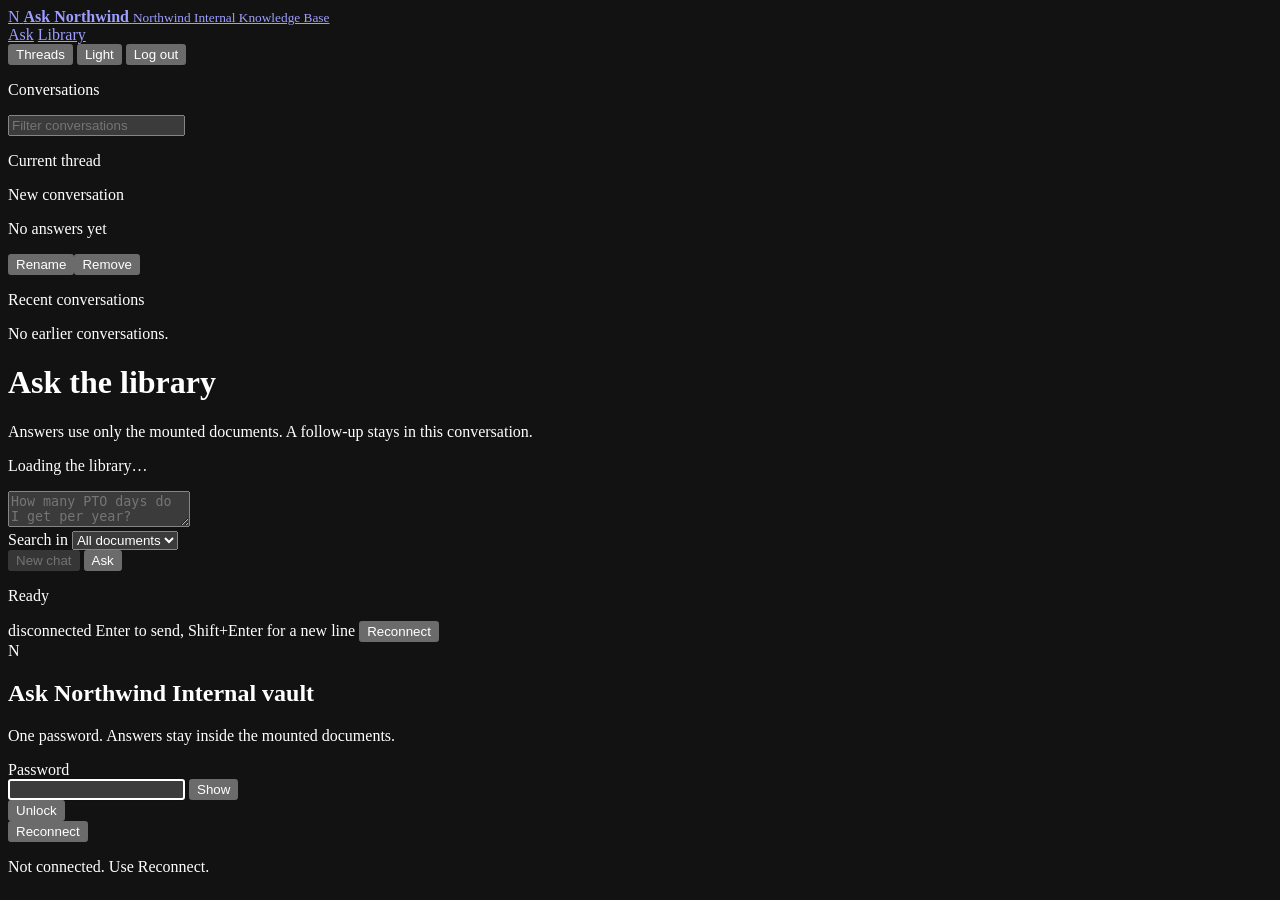
==== commit b2c5915c: "feat: update UI components and improve accessibility in library and main pages" ====
--- a/src/static/index.html
+++ b/src/static/index.html
@@ -49,6 +49,7 @@
 
   <div class="workspace">
     <aside id="threads-aside">
+      <p class="side-label">Conversations</p>
       <input id="thread-filter" class="thread-filter" type="search" placeholder="Filter conversations" aria-label="Filter conversations" />
       <div id="current-thread"></div>
       <div id="thread-list"></div>
@@ -56,7 +57,10 @@
     <div class="ask-main">
       <div id="thread-scroll">
         <div class="thread-inner">
-          <p class="lede" id="empty-ask">Answers use only the mounted documents. A follow-up keeps this conversation. New chat starts another one.</p>
+          <div id="empty-ask" class="empty-ask">
+            <h1>Ask the library</h1>
+            <p>Answers use only the mounted documents. A follow-up stays in this conversation.</p>
+          </div>
           <div id="suggestions" hidden></div>
           <p id="vault-line" class="vault-line">Loading the library…</p>
           <p id="index-note" class="index-note" hidden></p>
@@ -66,6 +70,7 @@
       <form id="ask-form">
         <div class="composer">
           <textarea id="question" rows="2" autocomplete="off" aria-label="Question"
+                    aria-describedby="send-hint"
                     placeholder="How many PTO days do I get per year?"></textarea>
           <div class="ask-actions">
             <label class="scope-label" for="scope">Search in
@@ -73,12 +78,16 @@
                 <option value="">All documents</option>
               </select>
             </label>
-            <p id="status" class="idle">Ready</p>
-            <span id="conn">disconnected</span>
-            <span class="send-hint">Enter to send, Shift+Enter for a new line</span>
-            <button type="button" class="ghost" id="reconnect">Reconnect</button>
-            <button type="button" class="ghost" id="new-chat" disabled>New chat</button>
-            <button type="submit" id="ask">Ask</button>
+            <div class="ask-buttons">
+              <button type="button" class="ghost" id="new-chat" disabled>New chat</button>
+              <button type="submit" id="ask">Ask</button>
+            </div>
+            <div class="ask-meta">
+              <p id="status" class="idle">Ready</p>
+              <span id="conn">disconnected</span>
+              <span class="send-hint" id="send-hint">Enter to send, Shift+Enter for a new line</span>
+              <button type="button" class="ghost" id="reconnect">Reconnect</button>
+            </div>
           </div>
         </div>
       </form>
@@ -94,15 +103,13 @@
       </div>
       <form id="lock-form" method="post" action="/api/session">
         <div class="lock-label">
-          <label for="lock-password">Master passphrase</label>
-          <span class="req">Required</span>
+          <label for="lock-password">Password</label>
         </div>
         <div class="lock-field">
-          <input id="lock-password" type="password" autocomplete="current-password" aria-label="Password" />
+          <input id="lock-password" type="password" autocomplete="current-password" required aria-label="Password" />
           <button type="button" id="lock-reveal" aria-label="Show password">Show</button>
         </div>
-        <p class="lock-hint">Single master key unlocks the session.</p>
-        <button type="submit" id="unlock">Authenticate session</button>
+        <button type="submit" id="unlock">Unlock</button>
       </form>
       <button type="button" class="ghost" id="lock-reconnect" hidden>Reconnect</button>
       <p id="lock-status"></p>
@@ -119,9 +126,21 @@
         <button type="button" class="ghost" id="preview-close">Close</button>
       </header>
       <div id="preview-body" class="preview-body"></div>
+      <textarea id="preview-draft" hidden spellcheck="false" aria-label="Draft markdown"></textarea>
       <footer>
-        <button type="button" id="preview-ask">Ask about this file</button>
-        <a id="preview-library" href="/library">Open in Library</a>
+        <div id="preview-view-actions">
+          <button type="button" id="preview-ask">Ask about this file</button>
+          <button type="button" id="preview-edit" hidden>Edit</button>
+          <a id="preview-library" href="/library">Open in Library</a>
+        </div>
+        <div id="preview-edit-actions" hidden>
+          <button type="button" id="preview-format">Format</button>
+          <button type="button" id="preview-save">Save draft</button>
+          <button type="button" id="preview-approve">Approve</button>
+          <button type="button" class="ghost" id="preview-reload">Reload live file</button>
+          <button type="button" class="ghost" id="preview-done">Done</button>
+        </div>
+        <p id="preview-status"></p>
       </footer>
     </div>
   </dialog>
@@ -133,6 +152,7 @@
         <button type="button" class="ghost" id="threads-close">Close</button>
       </header>
       <div id="thread-panel-mobile">
+        <p class="side-label">Conversations</p>
         <input id="thread-filter-mobile" class="thread-filter" type="search" placeholder="Filter conversations" aria-label="Filter conversations" />
         <div id="current-thread-mobile"></div>
         <div id="thread-list-mobile"></div>
@@ -157,6 +177,16 @@
     const threadFilter = document.getElementById("thread-filter");
     const threadFilterMobile = document.getElementById("thread-filter-mobile");
     const previewAsk = document.getElementById("preview-ask");
+    const previewEdit = document.getElementById("preview-edit");
+    const previewDraft = document.getElementById("preview-draft");
+    const previewViewActions = document.getElementById("preview-view-actions");
+    const previewEditActions = document.getElementById("preview-edit-actions");
+    const previewFormat = document.getElementById("preview-format");
+    const previewSave = document.getElementById("preview-save");
+    const previewApprove = document.getElementById("preview-approve");
+    const previewReload = document.getElementById("preview-reload");
+    const previewDone = document.getElementById("preview-done");
+    const previewStatus = document.getElementById("preview-status");
     const connEl = document.getElementById("conn");
     const reconnectBtn = document.getElementById("reconnect");
     const indexNote = document.getElementById("index-note");
@@ -259,6 +289,11 @@
     let vaultHasPto = true;
     let previewName = "";
     let previewGen = 0;
+    let previewMode = "view";
+    let previewBaseline = "";
+    let previewLive = "";
+    let previewBusy = false;
+    let previewAllowClose = false;
 
     function snapshotChunk(chunk) {
       if (!chunk || typeof chunk !== "object") return null;
@@ -620,7 +655,10 @@
 
     function syncThemeLabel() {
       const theme = document.documentElement.getAttribute("data-theme") === "light" ? "light" : "dark";
-      themeLabel.textContent = theme === "dark" ? "Light" : "Dark";
+      const next = theme === "dark" ? "light" : "dark";
+      themeLabel.textContent = next === "light" ? "Light" : "Dark";
+      themeToggle.title = "Switch to " + next + " theme";
+      themeToggle.setAttribute("aria-label", themeToggle.title);
       const meta = document.querySelector('meta[name="theme-color"]');
       if (meta) meta.content = theme === "dark" ? "#0c0e12" : "#f6f5f2";
     }
@@ -642,6 +680,8 @@
       const filled = threadEl.childElementCount > 0;
       emptyAsk.hidden = filled;
       suggestionsEl.hidden = filled || suggestionsEl.childElementCount === 0;
+      const askMain = document.querySelector(".ask-main");
+      if (askMain) askMain.classList.toggle("is-empty", !filled);
     }
 
     function syncComposer() {
@@ -687,6 +727,7 @@
     function setRebuildLock(locked) {
       rebuilding = locked;
       syncComposer();
+      syncPreviewEditLock();
       if (locked) setStatus(REBUILD_MSG, "err");
     }
 
@@ -1047,10 +1088,68 @@
       refreshSupport(turn);
     }
 
+    function detail(body, fallback) {
+      if (!body) return fallback;
+      if (typeof body.detail === "string") return body.detail;
+      return fallback;
+    }
+
+    function isMarkdownName(name) {
+      return String(name).toLowerCase().endsWith(".md");
+    }
+
+    function setPreviewStatus(text, kind) {
+      previewStatus.textContent = text || "";
+      previewStatus.className = kind === "err" ? "err" : "";
+    }
+
+    function previewDirty() {
+      return previewMode === "edit" && previewDraft.value !== previewBaseline;
+    }
+
+    function confirmDiscard() {
+      if (!previewDirty()) return true;
+      return window.confirm("Discard unsaved edits?");
+    }
+
+    function showPreviewView() {
+      previewMode = "view";
+      previewDraft.hidden = true;
+      previewBody.hidden = false;
+      previewViewActions.hidden = false;
+      previewEditActions.hidden = true;
+    }
+
+    function showPreviewEdit() {
+      previewMode = "edit";
+      previewBody.hidden = true;
+      previewDraft.hidden = false;
+      previewViewActions.hidden = true;
+      previewEditActions.hidden = false;
+      previewMeta.textContent = "Editing";
+      syncPreviewEditLock();
+    }
+
+    function syncPreviewEditLock() {
+      const locked = rebuilding || previewBusy;
+      previewFormat.disabled = locked;
+      previewSave.disabled = locked;
+      previewApprove.disabled = locked;
+      previewReload.disabled = locked;
+    }
+
     async function openPreview(name) {
       if (!name) return;
+      if (previewDialog.open && previewMode === "edit" && name === previewName) return;
+      if (previewDialog.open && !confirmDiscard()) return;
       const gen = ++previewGen;
       previewName = name;
+      showPreviewView();
+      previewLive = "";
+      previewBaseline = "";
+      previewDraft.value = "";
+      previewEdit.hidden = true;
+      setPreviewStatus("");
       previewTitle.textContent = name;
       previewMeta.textContent = "Loading…";
       previewBody.replaceChildren();
@@ -1097,14 +1196,82 @@
           previewBody.textContent = typeof body.detail === "string" ? body.detail : "Could not open the file.";
           return;
         }
+        previewLive = typeof body.body === "string" ? body.body : "";
         previewMeta.textContent = "View only";
-        previewBody.innerHTML = renderMarkdown(body.body || "", { sourceFile: name, mermaid: "draw" });
+        previewEdit.hidden = false;
+        previewBody.innerHTML = renderMarkdown(previewLive, { sourceFile: name, mermaid: "draw" });
         drawAnswer(previewBody);
       } catch (err) {
         if (gen !== previewGen) return;
         previewMeta.textContent = "";
         previewBody.textContent = OFFLINE_MSG;
       }
+    }
+
+    async function startPreviewEdit() {
+      if (previewMode === "edit" || !isMarkdownName(previewName)) return;
+      if (!navigator.onLine) { setPreviewStatus(OFFLINE_MSG, "err"); return; }
+      const name = previewName;
+      const gen = previewGen;
+      try {
+        const res = await fetch("/api/review");
+        if (gen !== previewGen || name !== previewName) return;
+        if (res.status === 401) { showLock(SESSION_ENDED); return; }
+        const body = await res.json().catch(() => ({}));
+        if (!res.ok) {
+          setPreviewStatus(detail(body, "Could not load the draft."), "err");
+          return;
+        }
+        const pending = (body.proposals || []).find((item) => item && item.target === name);
+        if (pending && pending.op === "delete") {
+          setPreviewStatus("Reject the pending delete in Library before editing this file.", "err");
+          return;
+        }
+        if (pending && pending.op === "rename") {
+          setPreviewStatus("Finish or reject the pending move in Library before editing this file.", "err");
+          return;
+        }
+        let text = previewLive;
+        let status = "";
+        let kind = "";
+        if (pending && pending.op === "upsert" && typeof pending.body === "string") {
+          text = pending.body;
+          status = pending.format_error || "Pending draft. Approve to write the live file.";
+          if (pending.format_error) kind = "err";
+        }
+        previewBaseline = text;
+        previewDraft.value = text;
+        showPreviewEdit();
+        setPreviewStatus(status, kind);
+        previewDraft.focus();
+      } catch (err) {
+        if (gen !== previewGen) return;
+        setPreviewStatus(OFFLINE_MSG, "err");
+      }
+    }
+
+    async function putPreviewDraft() {
+      const sent = previewDraft.value;
+      const res = await fetch("/api/review/" + encPath(previewName), {
+        method: "PUT",
+        headers: { "Content-Type": "application/json" },
+        body: JSON.stringify({ body: sent }),
+      });
+      const body = await res.json().catch(() => ({}));
+      if (res.status === 401) showLock(SESSION_ENDED);
+      return { res, body, sent };
+    }
+
+    function showPreviewError(res, body, fallback) {
+      if (res.status === 401) { showLock(SESSION_ENDED); return; }
+      const message = detail(body, fallback);
+      if (res.status === 409 && message.indexOf("rebuilding") !== -1) {
+        setRebuildLock(true);
+        setPreviewStatus("Index is rebuilding. Try again when it finishes.", "err");
+        startRebuildPoll();
+        return;
+      }
+      setPreviewStatus(message, "err");
     }
 
     function commitActive() {
@@ -1209,6 +1376,7 @@
       sessionGen += 1;
       document.body.classList.add("locked");
       stopRebuildPoll();
+      previewMode = "view";
       if (previewDialog.open) previewDialog.close();
       closeThreads();
       lockReconnect.hidden = true;
@@ -1243,6 +1411,13 @@
     function topFolder(name) {
       const parts = String(name || "").split("/");
       return parts.length > 1 ? parts[0] : "";
+    }
+
+    function folderBrief(folders) {
+      if (!folders.length) return "";
+      const shown = folders.slice(0, 3).join(", ");
+      const extra = folders.length - 3;
+      return " · " + shown + (extra > 0 ? " · " + extra + " more" : "");
     }
 
     function fillScope(folders) {
@@ -1338,7 +1513,7 @@
         vaultHasPto = files.some((doc) => doc.name === "pto_policy.md" || String(doc.name).endsWith("/pto_policy.md"));
         const folders = [...new Set(files.map((doc) => topFolder(doc.name)).filter(Boolean))].sort((a, b) => a.localeCompare(b));
         const chunks = typeof body.num_chunks === "number" ? body.num_chunks + " chunks" : "index not built";
-        vaultLine.textContent = files.length + (files.length === 1 ? " file · " : " files · ") + chunks + (folders.length ? " · " + folders.join(", ") : "");
+        vaultLine.textContent = files.length + (files.length === 1 ? " file · " : " files · ") + chunks + folderBrief(folders);
         fillScope(folders);
         syncComposer();
         if (applyLaunchDraft()) loadSuggestions();
@@ -1364,6 +1539,8 @@
 
     function askAboutFile() {
       if (!previewName) return;
+      if (!confirmDiscard()) return;
+      previewMode = "view";
       pinFile(previewName);
       loadSuggestions();
       if (previewDialog.open) previewDialog.close();
@@ -1389,6 +1566,7 @@
       pendingLaunch = {
         scope: typeof scope === "string" ? scope : "",
         q: typeof q === "string" ? q : "",
+        doc: typeof params.get("doc") === "string" ? params.get("doc") : "",
         done: false,
       };
     }
@@ -1412,7 +1590,20 @@
       }
       if (acceptQ(q)) input.value = q;
       history.replaceState(null, "", "/");
+      openLaunchDoc();
       return changed;
+    }
+
+    function openLaunchDoc() {
+      if (!pendingLaunch || !pendingLaunch.doc) return;
+      const doc = pendingLaunch.doc;
+      pendingLaunch.doc = "";
+      if (!acceptScope(doc)) return;
+      const lower = doc.toLowerCase();
+      const editable = lower.endsWith(".md");
+      const media = /\.(png|jpe?g|gif|webp|pdf)$/.test(lower);
+      if (!editable && !media) return;
+      openPreview(doc);
     }
 
     async function startAsk() {
@@ -1632,8 +1823,154 @@
     });
     threadsToggle.addEventListener("click", () => threadsDialog.showModal());
     threadsClose.addEventListener("click", () => threadsDialog.close());
-    previewClose.addEventListener("click", () => previewDialog.close());
+    previewClose.addEventListener("click", () => {
+      if (!confirmDiscard()) return;
+      previewAllowClose = true;
+      previewMode = "view";
+      previewDialog.close();
+      previewAllowClose = false;
+    });
+    // Escape and the backdrop close the dialog before preventDefault can
+    // stop them (the cancel event is not cancelable). Reopen a dirty draft
+    // and ask after the close has finished.
+    previewDialog.addEventListener("close", () => {
+      if (previewAllowClose || !previewDirty()) return;
+      if (!previewDialog.open) previewDialog.showModal();
+      setTimeout(() => {
+        if (!previewDirty()) return;
+        if (window.confirm("Discard unsaved edits?")) {
+          previewAllowClose = true;
+          previewMode = "view";
+          previewDialog.close();
+          previewAllowClose = false;
+        }
+      }, 0);
+    });
+    window.addEventListener("beforeunload", (event) => {
+      if (!previewDirty()) return;
+      event.preventDefault();
+      event.returnValue = "";
+    });
     previewAsk.addEventListener("click", askAboutFile);
+    previewEdit.addEventListener("click", () => { startPreviewEdit(); });
+    previewSave.addEventListener("click", async () => {
+      if (previewMode !== "edit" || !isMarkdownName(previewName) || previewBusy) return;
+      if (!navigator.onLine) { setPreviewStatus(OFFLINE_MSG, "err"); return; }
+      previewBusy = true;
+      syncPreviewEditLock();
+      try {
+        const saved = await putPreviewDraft();
+        if (saved.res.status === 401) return;
+        if (!saved.res.ok) { showPreviewError(saved.res, saved.body, "Save failed"); return; }
+        previewBaseline = saved.sent;
+        setPreviewStatus("Draft saved. Approve to write the live file.", "");
+      } catch (err) {
+        setPreviewStatus(OFFLINE_MSG, "err");
+      } finally {
+        previewBusy = false;
+        syncPreviewEditLock();
+      }
+    });
+    previewFormat.addEventListener("click", async () => {
+      if (previewMode !== "edit" || !isMarkdownName(previewName) || previewBusy) return;
+      if (!navigator.onLine) { setPreviewStatus(OFFLINE_MSG, "err"); return; }
+      previewBusy = true;
+      syncPreviewEditLock();
+      const name = previewName;
+      const gen = previewGen;
+      try {
+        const saved = await putPreviewDraft();
+        if (saved.res.status === 401) return;
+        if (!saved.res.ok) { showPreviewError(saved.res, saved.body, "Save failed"); return; }
+        previewBaseline = saved.sent;
+        const res = await fetch("/api/review/" + encPath(name) + "/format", { method: "POST" });
+        if (gen !== previewGen || name !== previewName) return;
+        const body = await res.json().catch(() => ({}));
+        if (res.status === 401) { showLock(SESSION_ENDED); return; }
+        if (!res.ok) { showPreviewError(res, body, "Formatting failed"); return; }
+        const next = body.proposal && typeof body.proposal.body === "string" ? body.proposal.body : saved.sent;
+        if (previewDraft.value === saved.sent) {
+          previewDraft.value = next;
+          previewBaseline = next;
+        }
+        setPreviewStatus("Formatted. Approve to write the live file.", "");
+      } catch (err) {
+        if (gen === previewGen) setPreviewStatus(OFFLINE_MSG, "err");
+      } finally {
+        previewBusy = false;
+        syncPreviewEditLock();
+      }
+    });
+    previewReload.addEventListener("click", async () => {
+      if (previewMode !== "edit" || !previewName || previewBusy) return;
+      if (!navigator.onLine) { setPreviewStatus(OFFLINE_MSG, "err"); return; }
+      const name = previewName;
+      const gen = previewGen;
+      try {
+        const res = await fetch("/api/docs/" + encPath(name));
+        if (gen !== previewGen || name !== previewName) return;
+        if (res.status === 401) { showLock(SESSION_ENDED); return; }
+        const body = await res.json().catch(() => ({}));
+        if (res.status === 404) { setPreviewStatus("No live file yet.", "err"); return; }
+        if (!res.ok) { showPreviewError(res, body, "Could not load the live file."); return; }
+        previewDraft.value = typeof body.body === "string" ? body.body : "";
+        previewLive = previewDraft.value;
+        setPreviewStatus("Loaded the live file. Save draft to keep it.", "");
+      } catch (err) {
+        if (gen === previewGen) setPreviewStatus(OFFLINE_MSG, "err");
+      }
+    });
+    previewApprove.addEventListener("click", async () => {
+      if (previewMode !== "edit" || !isMarkdownName(previewName) || previewBusy) return;
+      if (!navigator.onLine) { setPreviewStatus(OFFLINE_MSG, "err"); return; }
+      previewBusy = true;
+      syncPreviewEditLock();
+      const name = previewName;
+      const gen = previewGen;
+      try {
+        const saved = await putPreviewDraft();
+        if (saved.res.status === 401) return;
+        if (!saved.res.ok) { showPreviewError(saved.res, saved.body, "Save failed"); return; }
+        previewBaseline = saved.sent;
+        const res = await fetch("/api/review/" + encPath(name) + "/approve", { method: "POST" });
+        if (gen !== previewGen || name !== previewName) return;
+        const body = await res.json().catch(() => ({}));
+        if (res.status === 401) { showLock(SESSION_ENDED); return; }
+        if (!res.ok) { showPreviewError(res, body, "Approve failed"); return; }
+        if (previewDraft.value !== saved.sent) {
+          previewLive = saved.sent;
+          previewBody.innerHTML = renderMarkdown(previewLive, { sourceFile: name, mermaid: "draw" });
+          drawAnswer(previewBody);
+          setPreviewStatus("Approved. Re-index to update search.", "");
+          checkRebuildOnLoad();
+          return;
+        }
+        showPreviewView();
+        setPreviewStatus("Approved. Re-index to update search.", "");
+        const live = await fetch("/api/docs/" + encPath(name));
+        if (gen !== previewGen || name !== previewName) return;
+        const liveBody = await live.json().catch(() => ({}));
+        if (live.ok) {
+          previewLive = typeof liveBody.body === "string" ? liveBody.body : "";
+          previewMeta.textContent = "View only";
+          previewEdit.hidden = false;
+          previewBody.innerHTML = renderMarkdown(previewLive, { sourceFile: name, mermaid: "draw" });
+          drawAnswer(previewBody);
+        }
+        checkRebuildOnLoad();
+      } catch (err) {
+        if (gen === previewGen) setPreviewStatus(OFFLINE_MSG, "err");
+      } finally {
+        previewBusy = false;
+        syncPreviewEditLock();
+      }
+    });
+    previewDone.addEventListener("click", () => {
+      if (!confirmDiscard()) return;
+      showPreviewView();
+      previewMeta.textContent = "View only";
+      setPreviewStatus("");
+    });
     previewBody.addEventListener("click", (event) => {
       const link = event.target.closest("button.wikilink");
       if (!link || !previewBody.contains(link) || !link.dataset.path) return;
